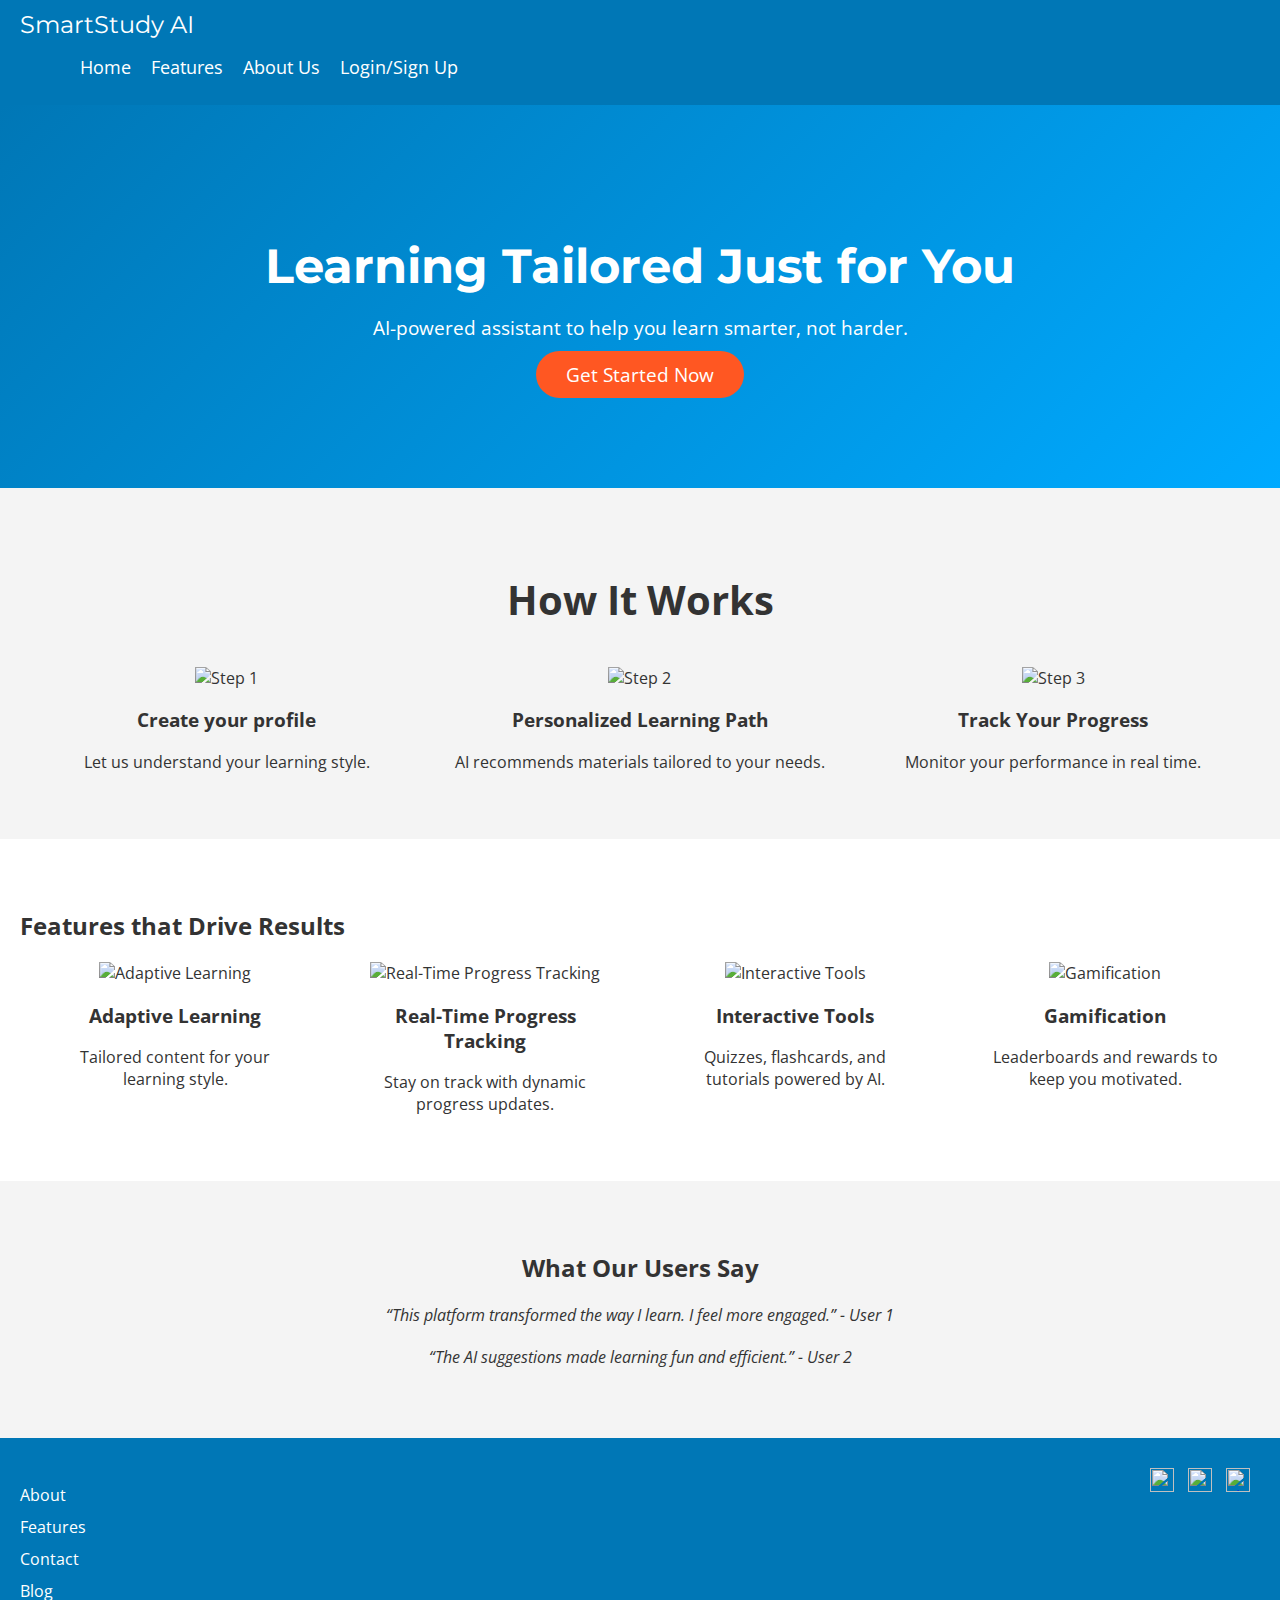
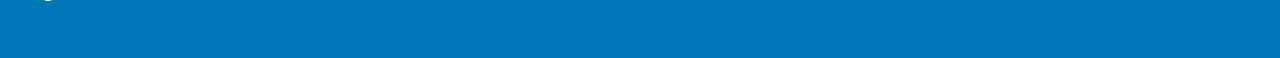
==== index.html @ b2e70535 "Add files via upload" ====
<html>
<head>
    <meta charset="UTF-8">
    <meta name="viewport" content="width=device-width, initial-scale=1.0">
    <meta http-equiv="X-UA-Compatible" content="IE=edge">
    <title>Personalized Learning AI Assistant</title>
    <link rel="stylesheet" href="styles.css">
    <link href="https://fonts.googleapis.com/css2?family=Montserrat:wght@600&family=Open+Sans&display=swap" rel="stylesheet">
</head>
<body>
    <header>
        <nav>
            <div class="logo">SmartStudy AI</div>
            <ul class="nav-links">
                <li><a href="/index.html">Home</a></li>
                <li><a href="/features.html">Features</a></li>
                <li><a href="/about.html">About Us</a></li>
                <li><a href="/login.html">Login/Sign Up</a></li>
            </ul>
        </nav>
    </header>

    <!-- Hero Section -->
    <section class="hero">
        <div class="hero-content">
            <h1>Learning Tailored Just for You</h1>
            <p>AI-powered assistant to help you learn smarter, not harder.</p>
            <a href="/signup.html" class="cta-button">Get Started Now</a>
        </div>
    </section>

    <!-- How It Works Section -->
    <section class="how-it-works" id="how-it-works">
        <h2>How It Works</h2>
        <div class="steps">
            <div class="step">
                <img src="step1-icon.png" alt="Step 1">
                <h3>Create your profile</h3>
                <p>Let us understand your learning style.</p>
            </div>
            <div class="step">
                <img src="step2-icon.png" alt="Step 2">
                <h3>Personalized Learning Path</h3>
                <p>AI recommends materials tailored to your needs.</p>
            </div>
            <div class="step">
                <img src="step3-icon.png" alt="Step 3">
                <h3>Track Your Progress</h3>
                <p>Monitor your performance in real time.</p>
            </div>
        </div>
    </section>

    <!-- Features Section -->
    <section class="features" id="features">
        <h2>Features that Drive Results</h2>
        <div class="features-grid">
            <div class="feature">
                <img src="adaptive-learning.png" alt="Adaptive Learning">
                <h3>Adaptive Learning</h3>
                <p>Tailored content for your learning style.</p>
            </div>
            <div class="feature">
                <img src="progress-tracking.png" alt="Real-Time Progress Tracking">
                <h3>Real-Time Progress Tracking</h3>
                <p>Stay on track with dynamic progress updates.</p>
            </div>
            <div class="feature">
                <img src="interactive-tools.png" alt="Interactive Tools">
                <h3>Interactive Tools</h3>
                <p>Quizzes, flashcards, and tutorials powered by AI.</p>
            </div>
            <div class="feature">
                <img src="gamification.png" alt="Gamification">
                <h3>Gamification</h3>
                <p>Leaderboards and rewards to keep you motivated.</p>
            </div>
        </div>
    </section>

    <!-- Testimonials Section -->
    <section class="testimonials" id="testimonials">
        <h2>What Our Users Say</h2>
        <div class="testimonial-slider">
            <blockquote>
                “This platform transformed the way I learn. I feel more engaged.”
                <cite>- User 1</cite>
            </blockquote>
            <blockquote>
                “The AI suggestions made learning fun and efficient.”
                <cite>- User 2</cite>
            </blockquote>
        </div>
    </section>

    <!-- Footer Section -->
    <footer>
        <div class="footer-content">
            <ul>
                <li><a href="#">About</a></li>
                <li><a href="#">Features</a></li>
                <li><a href="#">Contact</a></li>
                <li><a href="#">Blog</a></li>
            </ul>
            <div class="social-media">
                <a href="#"><img src="facebook-icon.png" alt="Facebook"></a>
                <a href="#"><img src="twitter-icon.png" alt="Twitter"></a>
                <a href="#"><img src="linkedin-icon.png" alt="LinkedIn"></a>
            </div>
        </div>
    </footer>

</body>
</html>
---- styles.css ----
/* General Styling */
body {
    margin: 0;
    font-family: 'Open Sans', sans-serif;
    background-color: #f4f4f4;
    color: #333;
}

/* Header Section */
header {
    background-color: #0077b6;
    padding: 10px 20px;
    display: flex;
    justify-content: space-between;
    align-items: center;
}

header .logo {
    font-family: 'Montserrat', sans-serif;
    font-size: 1.5em;
    color: white;
}

.nav-links {
    list-style-type: none;
    display: flex;
}

.nav-links li {
    margin-left: 20px;
}

.nav-links a {
    text-decoration: none;
    color: white;
    font-size: 1.1em;
}

/* Hero Section */
.hero {
    background: linear-gradient(135deg, #0077b6, #00aaff);
    color: white;
    text-align: center;
    padding: 100px 20px;
}

.hero h1 {
    font-family: 'Montserrat', sans-serif;
    font-size: 3em;
    margin-bottom: 10px;
}

.hero p {
    font-size: 1.2em;
    margin-bottom: 20px;
}

.cta-button, .secondary-cta {
    padding: 10px 30px;
    font-size: 1.2em;
    text-decoration: none;
    border-radius: 25px;
}

.cta-button {
    background-color: #ff5722;
    color: white;
}

.secondary-cta {
    background-color: transparent;
    color: white;
    margin-left: 10px;
    border: 1px solid white;
}

/* How It Works Section */
.how-it-works {
    padding: 50px 20px;
    text-align: center;
}

.how-it-works h2 {
    font-size: 2.5em;
    margin-bottom: 40px;
}

.steps {
    display: flex;
    justify-content: space-around;
    text-align: center;
}

.steps .step {
    width: 30%;
}

/* Features Section */
.features {
    background-color: white;
    padding: 50px 20px;
}

.features-grid {
    display: flex;
    justify-content: space-around;
}

.feature {
    width: 20%;
    text-align: center;
}

/* Testimonials Section */
.testimonials {
    background-color: #f4f4f4;
    padding: 50px 20px;
    text-align: center;
}

.testimonials blockquote {
    font-style: italic;
    margin-bottom: 20px;
}

/* Footer Section */
footer {
    background-color: #0077b6;
    color: white;
    padding: 30px 20px;
}

footer .footer-content {
    display: flex;
    justify-content: space-between;
}

footer ul {
    list-style-type: none;
    padding: 0;
}

footer ul li {
    margin-bottom: 10px;
}

footer ul li a {
    text-decoration: none;
    color: white;
}

.social-media img {
    width: 24px;
    margin-right: 10px;
}
/* Mobile Nav Styling */
.hamburger {
    display: none;
}

/* Mobile responsive styles */
@media (max-width: 768px) {
    .nav-links {
        display: none;
        flex-direction: column;
        background-color: #0077b6;
        position: absolute;
        top: 60px;
        right: 0;
        width: 100%;
    }

    .nav-links.nav-open {
        display: flex;
    }

    .nav-links li {
        text-align: center;
        margin: 20px 0;
    }

    .hamburger {
        display: block;
    }
}
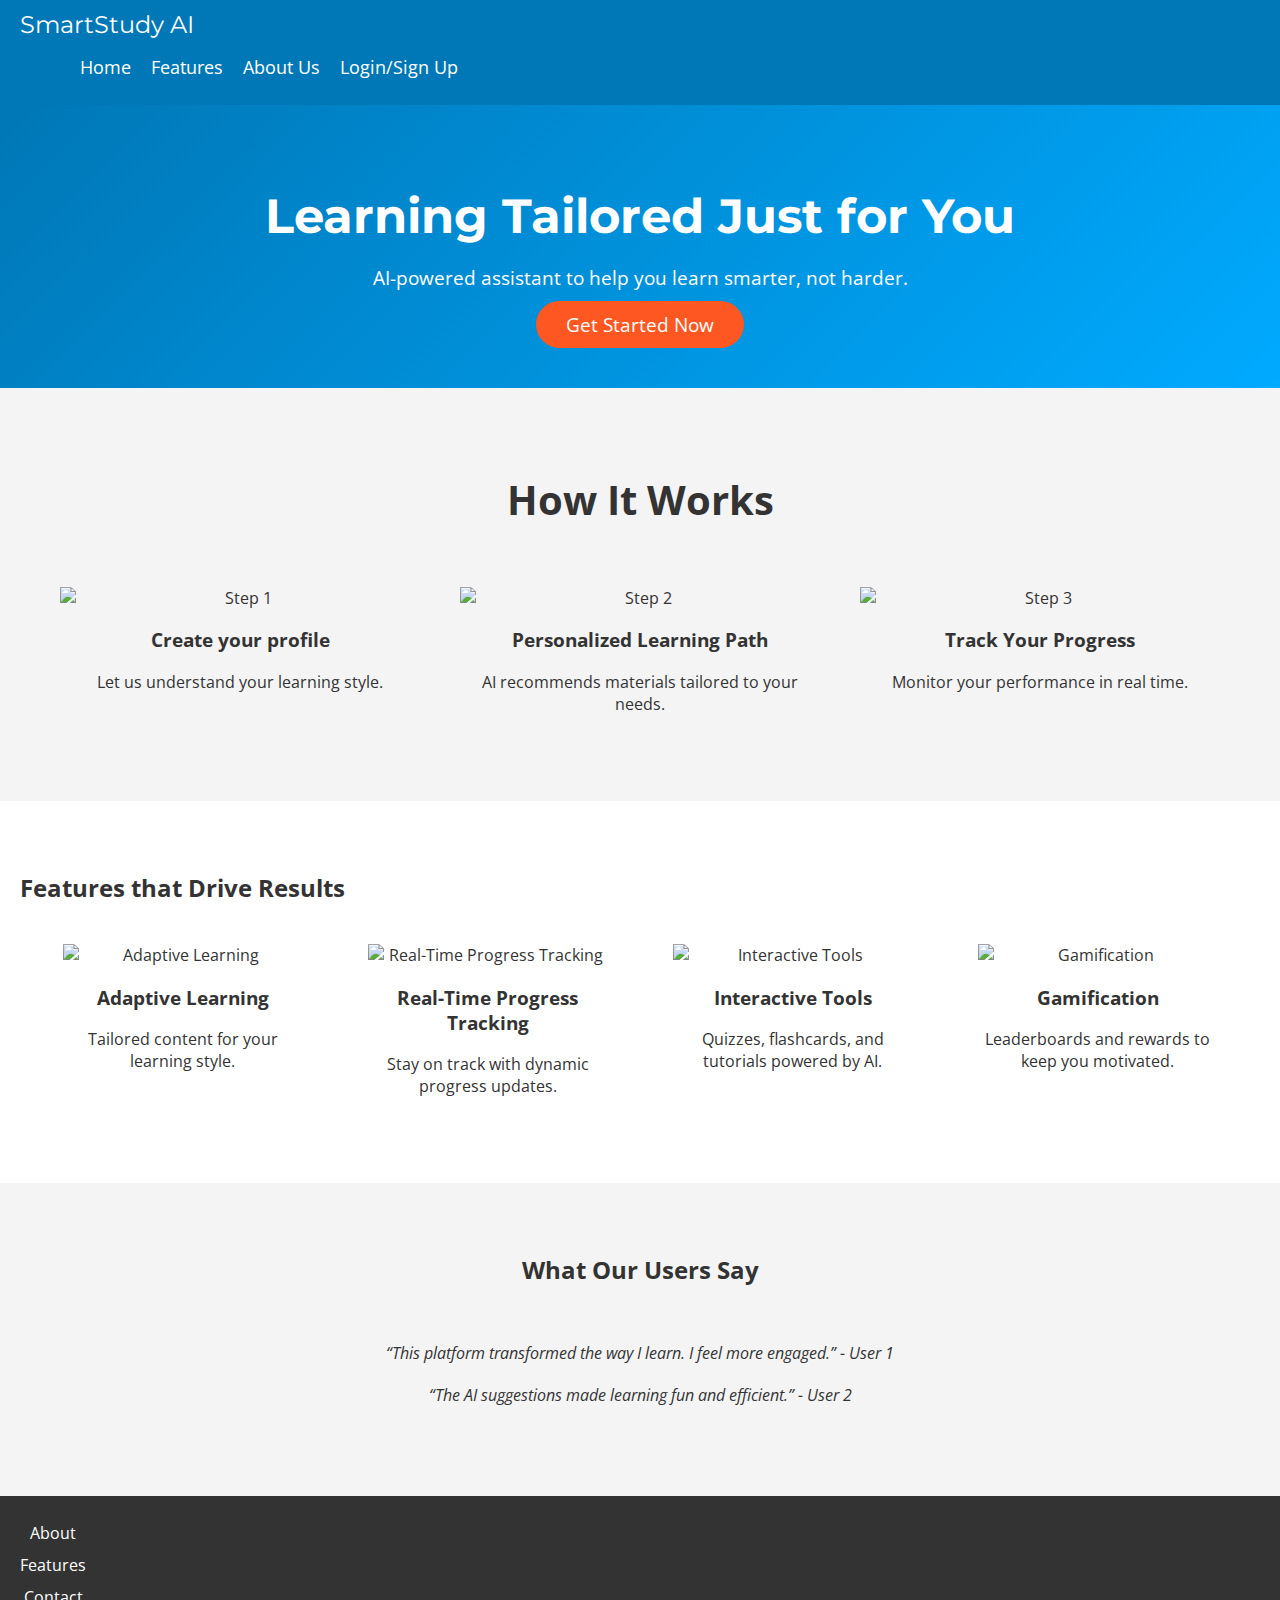
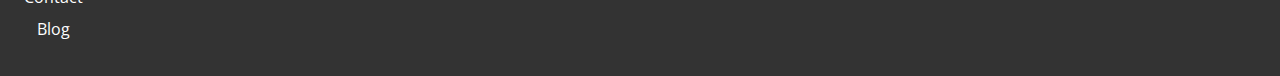
==== commit 0963a475: "Add files via upload" ====
--- a/index.html
+++ b/index.html
@@ -1,4 +1,5 @@
-<html>
+<!DOCTYPE html>
+<html lang="en">
 <head>
     <meta charset="UTF-8">
     <meta name="viewport" content="width=device-width, initial-scale=1.0">
@@ -12,73 +13,69 @@
         <nav>
             <div class="logo">SmartStudy AI</div>
             <ul class="nav-links">
-                <li><a href="/index.html">Home</a></li>
-                <li><a href="/features.html">Features</a></li>
-                <li><a href="/about.html">About Us</a></li>
-                <li><a href="/login.html">Login/Sign Up</a></li>
+                <li><a href="/Hack-Oasis/index.html">Home</a></li>
+                <li><a href="/Hack-Oasis/features.html">Features</a></li>
+                <li><a href="/Hack-Oasis/about.html">About Us</a></li>
+                <li><a href="/Hack-Oasis/login.html">Login/Sign Up</a></li>
             </ul>
         </nav>
     </header>
 
-    <!-- Hero Section -->
     <section class="hero">
         <div class="hero-content">
             <h1>Learning Tailored Just for You</h1>
             <p>AI-powered assistant to help you learn smarter, not harder.</p>
-            <a href="/signup.html" class="cta-button">Get Started Now</a>
+            <a href="signup.html" class="cta-button">Get Started Now</a>
         </div>
     </section>
 
-    <!-- How It Works Section -->
     <section class="how-it-works" id="how-it-works">
         <h2>How It Works</h2>
         <div class="steps">
             <div class="step">
-                <img src="step1-icon.png" alt="Step 1">
+                <img src="/Hack-Oasis/images/step1-icon.png" alt="Step 1" class="responsive-img">
                 <h3>Create your profile</h3>
                 <p>Let us understand your learning style.</p>
             </div>
             <div class="step">
-                <img src="step2-icon.png" alt="Step 2">
+                <img src="/Hack-Oasis/images/step2-icon.webp" alt="Step 2" class="responsive-img">
                 <h3>Personalized Learning Path</h3>
                 <p>AI recommends materials tailored to your needs.</p>
             </div>
             <div class="step">
-                <img src="step3-icon.png" alt="Step 3">
+                <img src="/Hack-Oasis/images/step3-icon.jpeg" alt="Step 3" class="responsive-img">
                 <h3>Track Your Progress</h3>
                 <p>Monitor your performance in real time.</p>
             </div>
         </div>
     </section>
 
-    <!-- Features Section -->
     <section class="features" id="features">
         <h2>Features that Drive Results</h2>
         <div class="features-grid">
             <div class="feature">
-                <img src="adaptive-learning.png" alt="Adaptive Learning">
+                <img src="/Hack-Oasis/images/adaptive-learning.png" alt="Adaptive Learning" class="responsive-img">
                 <h3>Adaptive Learning</h3>
                 <p>Tailored content for your learning style.</p>
             </div>
             <div class="feature">
-                <img src="progress-tracking.png" alt="Real-Time Progress Tracking">
+                <img src="/Hack-Oasis/images/progress-tracking.jpeg" alt="Real-Time Progress Tracking" class="responsive-img">
                 <h3>Real-Time Progress Tracking</h3>
                 <p>Stay on track with dynamic progress updates.</p>
             </div>
             <div class="feature">
-                <img src="interactive-tools.png" alt="Interactive Tools">
+                <img src="/Hack-Oasis/images/interactive-tools.jpeg" alt="Interactive Tools" class="responsive-img">
                 <h3>Interactive Tools</h3>
                 <p>Quizzes, flashcards, and tutorials powered by AI.</p>
             </div>
             <div class="feature">
-                <img src="gamification.png" alt="Gamification">
+                <img src="/Hack-Oasis/images/gamification.jpeg" alt="Gamification" class="responsive-img">
                 <h3>Gamification</h3>
                 <p>Leaderboards and rewards to keep you motivated.</p>
             </div>
         </div>
     </section>
 
-    <!-- Testimonials Section -->
     <section class="testimonials" id="testimonials">
         <h2>What Our Users Say</h2>
         <div class="testimonial-slider">
@@ -93,7 +90,6 @@
         </div>
     </section>
 
-    <!-- Footer Section -->
     <footer>
         <div class="footer-content">
             <ul>
@@ -102,13 +98,7 @@
                 <li><a href="#">Contact</a></li>
                 <li><a href="#">Blog</a></li>
             </ul>
-            <div class="social-media">
-                <a href="#"><img src="facebook-icon.png" alt="Facebook"></a>
-                <a href="#"><img src="twitter-icon.png" alt="Twitter"></a>
-                <a href="#"><img src="linkedin-icon.png" alt="LinkedIn"></a>
-            </div>
         </div>
     </footer>
-
 </body>
 </html>
--- a/styles.css
+++ b/styles.css
@@ -183,3 +183,65 @@
         display: block;
     }
 }
+/* General styles */
+body {
+    font-family: 'Open Sans', sans-serif;
+    margin: 0;
+    padding: 0;
+}
+
+/* Responsive Images */
+.responsive-img {
+    max-width: 100%; /* Makes images responsive */
+    height: auto; /* Maintains aspect ratio */
+    display: block; /* Ensures there's no extra space below images */
+    margin: 0 auto; /* Centers images horizontally */
+}
+
+/* Additional styles for sections */
+.hero {
+    background-color: #0077b6;
+    color: white;
+    padding: 50px 20px;
+    text-align: center;
+}
+
+.steps {
+    display: flex;
+    justify-content: space-around;
+    padding: 20px;
+}
+
+.step {
+    text-align: center;
+}
+
+.features-grid {
+    display: flex;
+    grid-template-columns: repeat(auto-fill, minmax(250px, 1fr));
+    gap: 20px;
+    padding: 20px;
+}
+
+.testimonial-slider {
+    padding: 20px;
+    text-align: center;
+}
+
+footer {
+    background-color: #333;
+    color: white;
+    text-align: center;
+    padding: 10px;
+}
+
+footer ul {
+    list-style-type: none;
+    padding: 0;
+}
+
+footer a {
+    color: white;
+    text-decoration: none;
+    margin: 0 10px;
+}
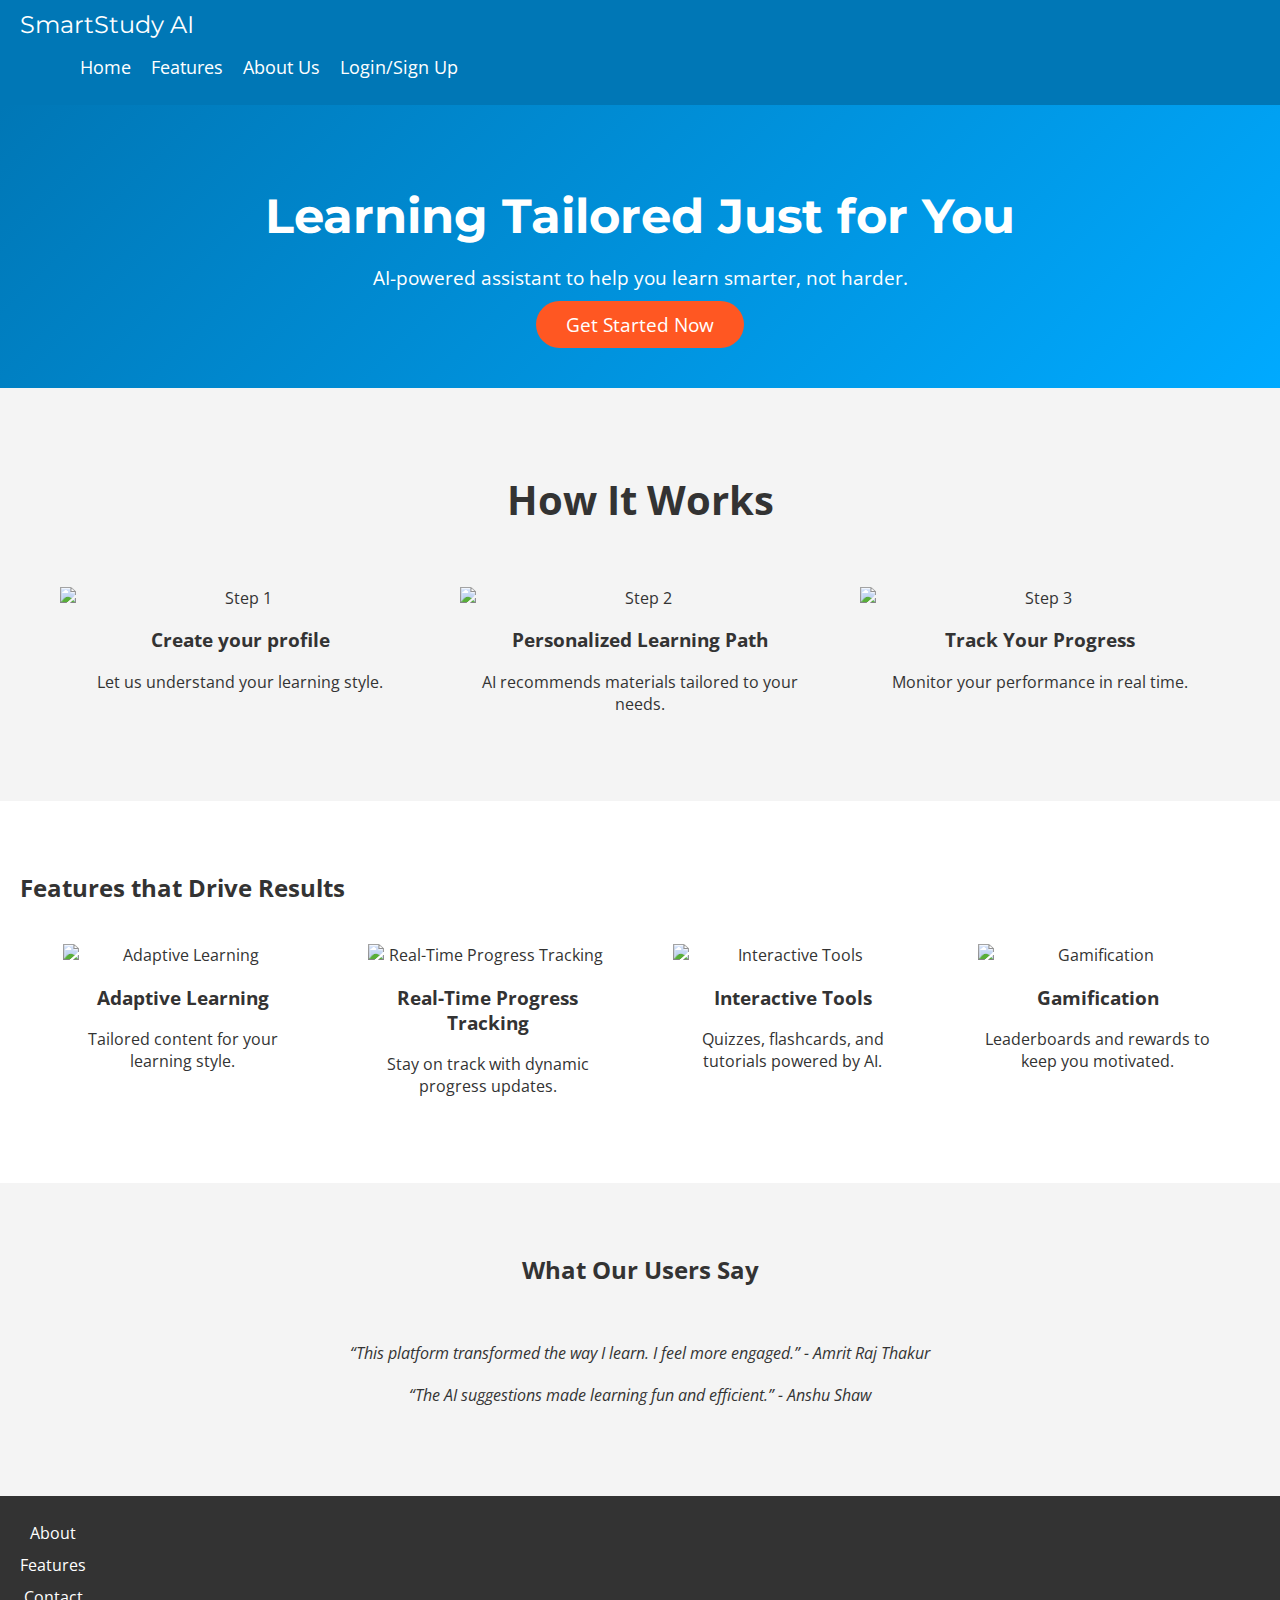
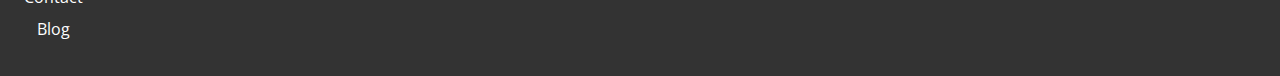
==== commit c3285a45: "Add files via upload" ====
--- a/index.html
+++ b/index.html
@@ -81,11 +81,11 @@
         <div class="testimonial-slider">
             <blockquote>
                 “This platform transformed the way I learn. I feel more engaged.”
-                <cite>- User 1</cite>
+                <cite>- Amrit Raj Thakur</cite>
             </blockquote>
             <blockquote>
                 “The AI suggestions made learning fun and efficient.”
-                <cite>- User 2</cite>
+                <cite>- Anshu Shaw</cite>
             </blockquote>
         </div>
     </section>
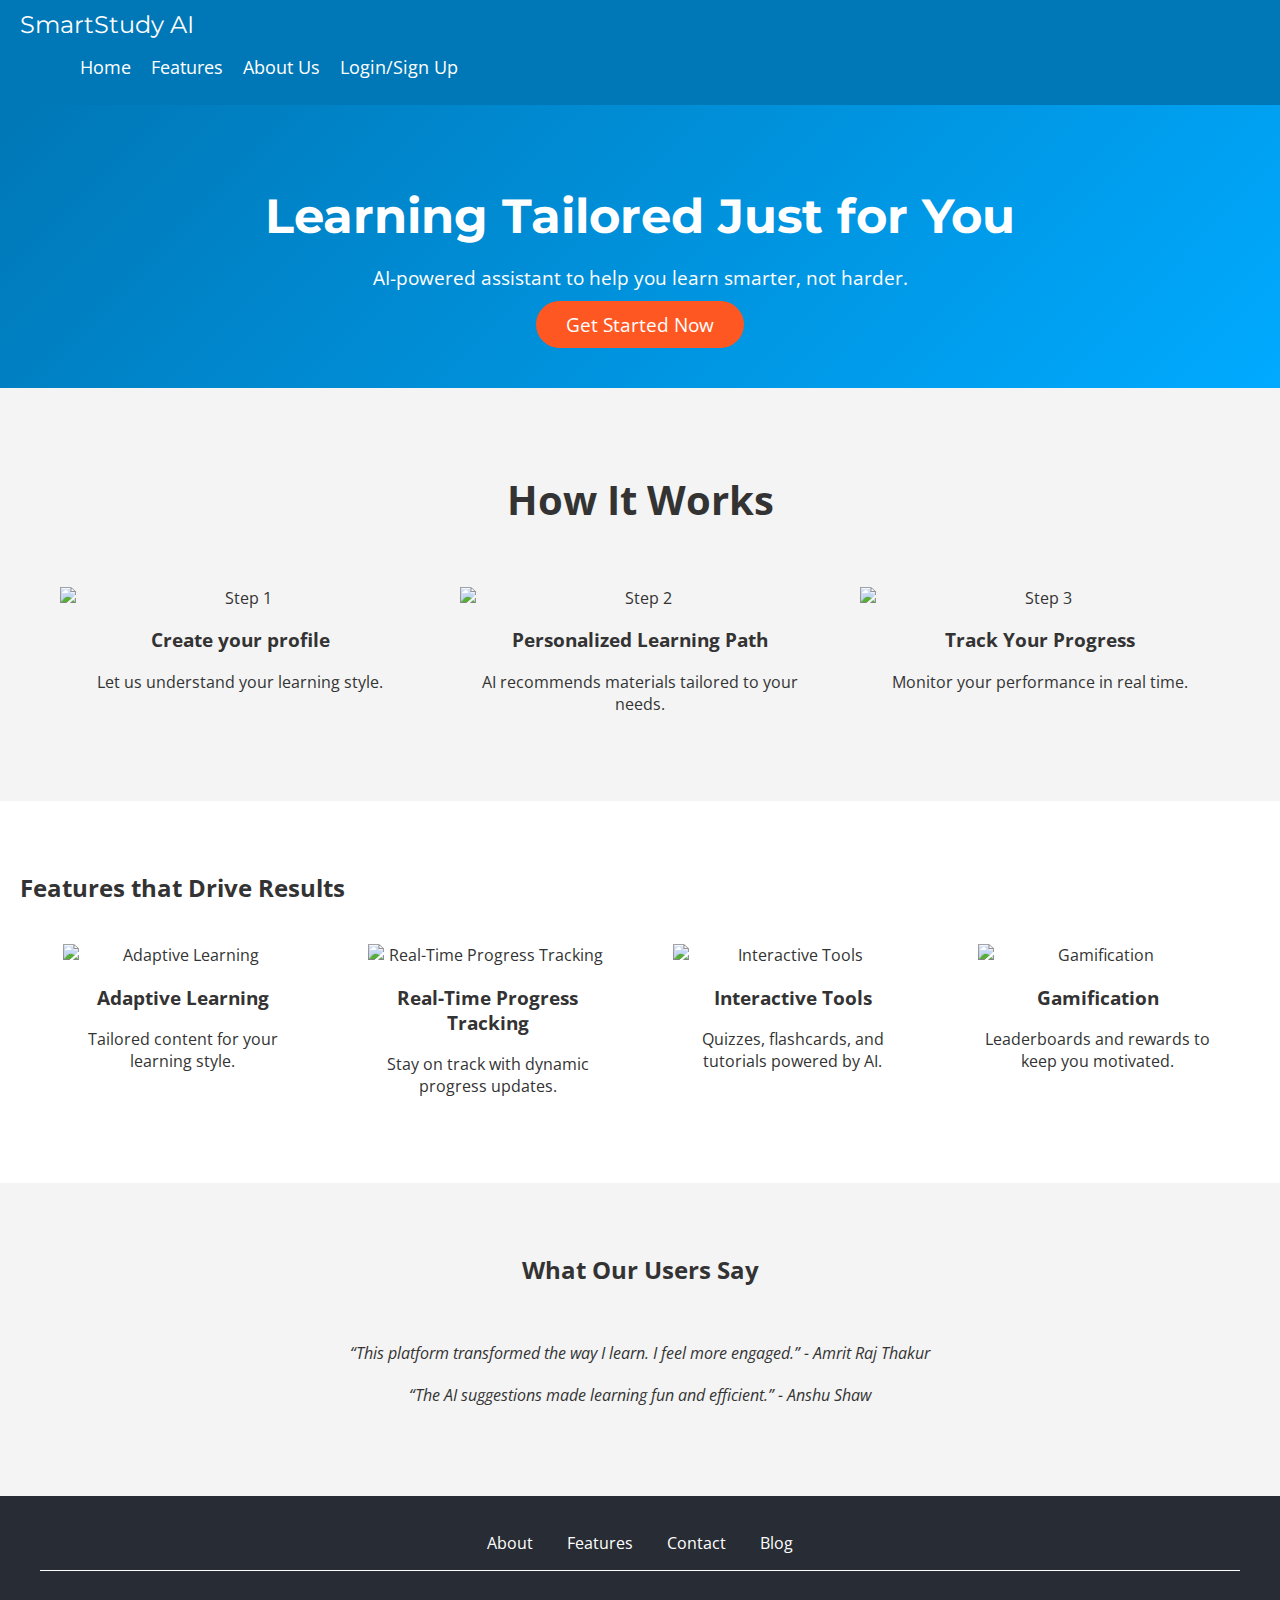
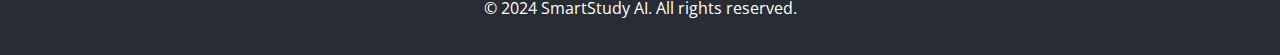
==== commit e591494d: "Add files via upload" ====
--- a/index.html
+++ b/index.html
@@ -92,13 +92,25 @@
 
     <footer>
         <div class="footer-content">
-            <ul>
-                <li><a href="#">About</a></li>
-                <li><a href="#">Features</a></li>
-                <li><a href="#">Contact</a></li>
-                <li><a href="#">Blog</a></li>
-            </ul>
+            <div class="footer-links">
+                <ul>
+                    <li><a href="/Hack-Oasis/about.html">About</a></li>
+                    <li><a href="/Hack-Oasis/features.html">Features</a></li>
+                    <li><a href="#">Contact</a></li>
+                    <li><a href="#">Blog</a></li>
+                </ul>
+            </div>
+            <!-- <div class="social-media">
+                <a href="#"><img src="path_to_facebook_icon.png" alt="Facebook" class="social-icon"></a>
+                <a href="#"><img src="path_to_twitter_icon.png" alt="Twitter" class="social-icon"></a>
+                <a href="#"><img src="path_to_linkedin_icon.png" alt="LinkedIn" class="social-icon"></a>
+                <a href="#"><img src="path_to_instagram_icon.png" alt="Instagram" class="social-icon"></a>
+            </div> -->
+            <div class="footer-bottom">
+                <p>&copy; 2024 SmartStudy AI. All rights reserved.</p>
+            </div>
         </div>
     </footer>
+    
 </body>
 </html>
--- a/styles.css
+++ b/styles.css
@@ -123,31 +123,6 @@
     margin-bottom: 20px;
 }
 
-/* Footer Section */
-footer {
-    background-color: #0077b6;
-    color: white;
-    padding: 30px 20px;
-}
-
-footer .footer-content {
-    display: flex;
-    justify-content: space-between;
-}
-
-footer ul {
-    list-style-type: none;
-    padding: 0;
-}
-
-footer ul li {
-    margin-bottom: 10px;
-}
-
-footer ul li a {
-    text-decoration: none;
-    color: white;
-}
 
 .social-media img {
     width: 24px;
@@ -229,19 +204,52 @@
 }
 
 footer {
-    background-color: #333;
-    color: white;
-    text-align: center;
-    padding: 10px;
-}
-
-footer ul {
-    list-style-type: none;
+    background-color: #282c34;
+    color: #ffffff;
+    padding: 20px 0;
+    text-align: center;
+}
+
+.footer-content {
+    max-width: 1200px;
+    margin: 0 auto;
+    padding: 0 20px;
+}
+
+.footer-links {
+    margin-bottom: 15px;
+}
+
+.footer-links ul {
+    list-style: none;
     padding: 0;
 }
 
-footer a {
-    color: white;
+.footer-links li {
+    display: inline;
+    margin: 0 15px;
+}
+
+.footer-links a {
+    color: #ffffff;
     text-decoration: none;
+}
+
+.footer-links a:hover {
+    text-decoration: underline;
+}
+
+.social-media {
+    margin-bottom: 15px;
+}
+
+.social-icon {
+    width: 24px;
+    height: 24px;
     margin: 0 10px;
 }
+
+.footer-bottom {
+    border-top: 1px solid #ffffff;
+    padding-top: 10px;
+}
